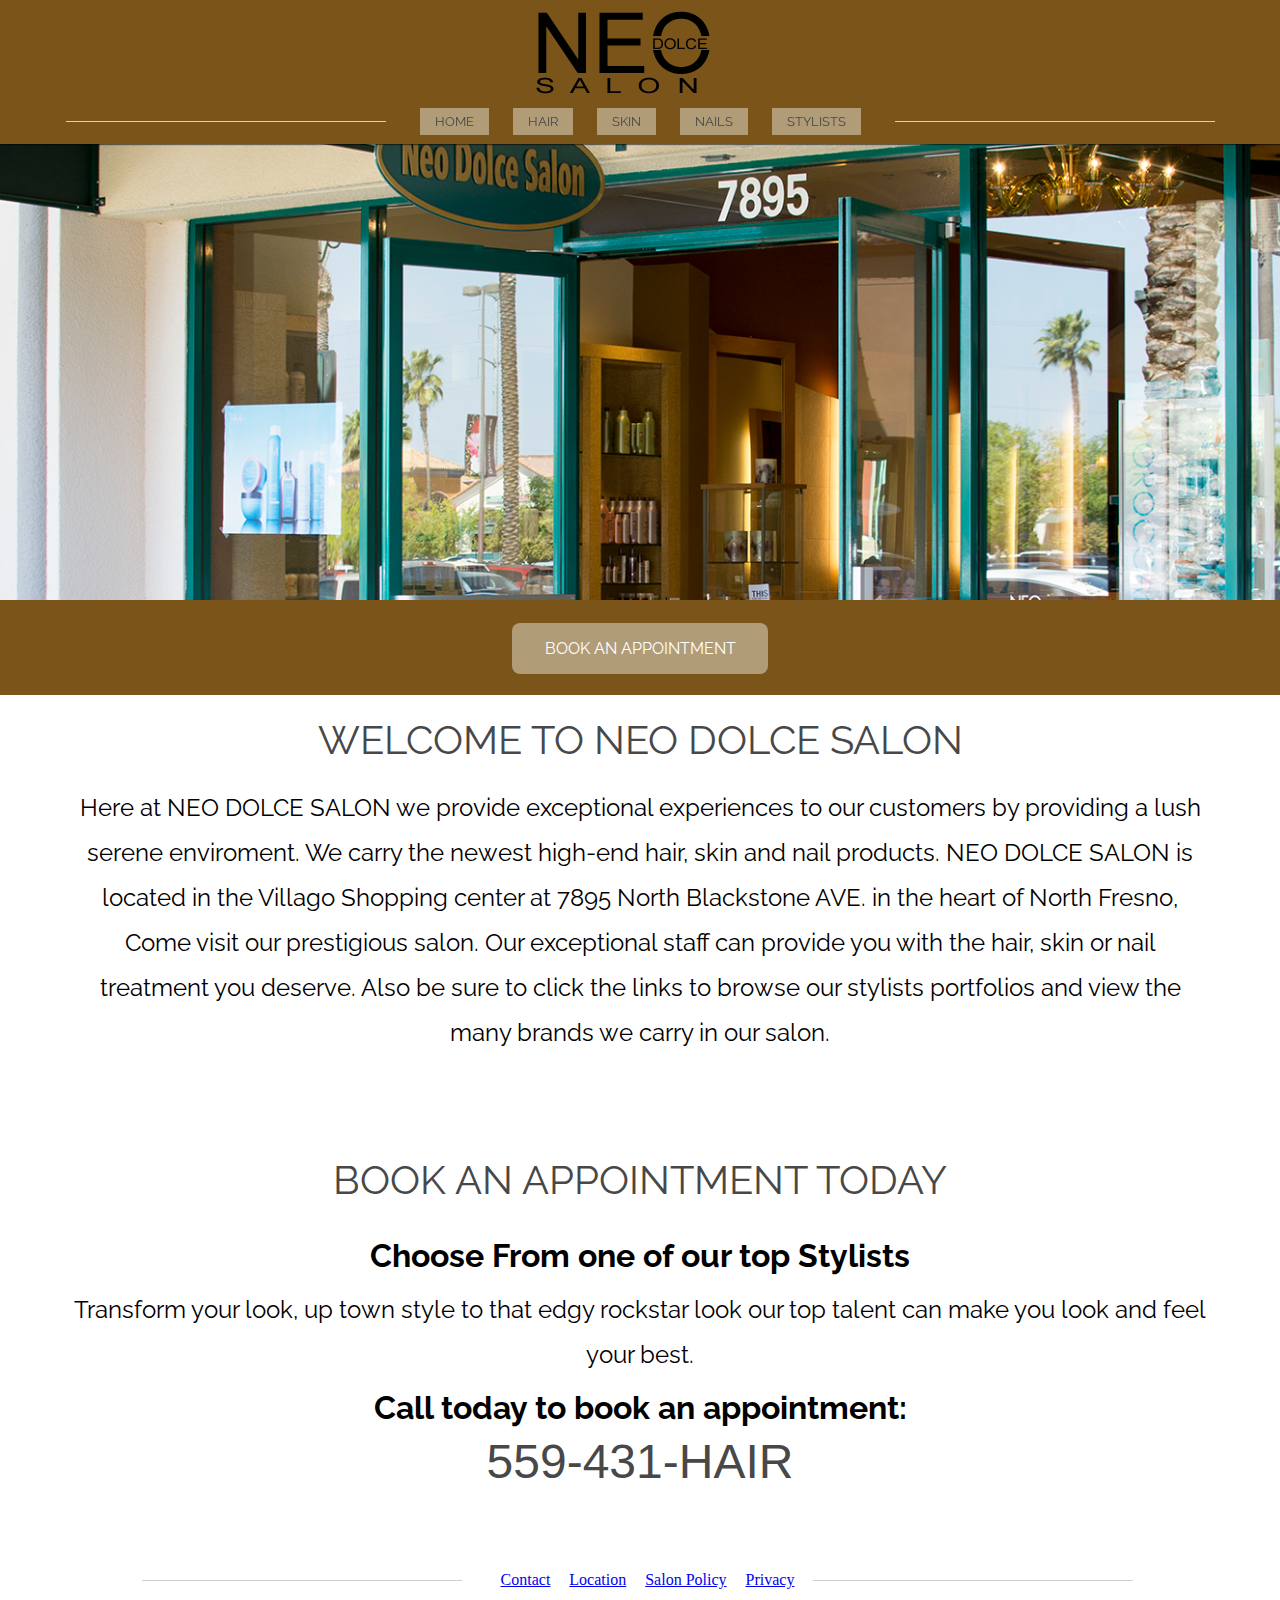
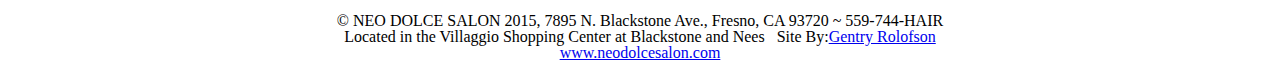
==== index.html @ 57cfb8d3 "remaking Site from scratch" ====
<!doctype html>
<html>
<head lang="en">
	<meta charset="UTF-8">
	<title>Neo Dolce Salon</title>
	<meta name="description"
	content="At Neo Dolce Salon we are committed to maintaining the
	highest standards to meet our customer's expectations.">
	<meta name="keywords" content="Hair, Style, Fresno salon fresno, Best Hair cut, Color, Nails, Skin">
	<meta name="author" content="Gentry Rolofson">

	<meta name="viewport" content="width=device-width, initial-scale=1">
	<link rel="stylesheet" href="assets/css/reset.css">
	<link rel='stylesheet' href='http://fonts.googleapis.com/css?family=Alice'>
	<link rel='stylesheet' href='http://fonts.googleapis.com/css?family=Raleway'>
	<link rel="stylesheet" href="assets/css/main.css">
	<link rel="shortcut icon" href="favicon.ico">
</head>
<body>
	<div class="header">
		<div class="logo">
			<img src="assets/images/logo.png"><!-- logo -->
		</div>
		<div class="nav">
			<ul>
				<li class="line"><span></span></li>
				<li><a href="index.html">Home</a></li>
				<li><a href="#Hair">Hair</a></li>
				<li><a href="#Skin">Skin</a></li>
				<li><a href="#Nails">Nails</a></li>

				<li><a href="stylists.html">Stylists</a></li>
				<li class="line"><span></span></li>
			</ul>
		</div><!-- End NAV-->
	</div><!-- End Header-->
	<div class="main-image">

		<!-- Main background Image-->

	</div>

	<div class="main_link"><a class="button" href="#book" class="book-appointment">BOOK AN APPOINTMENT</a></div><!-- Book Button -->
	<div class="section">
		<div class="article">
			<h1 class="title">WELCOME TO NEO DOLCE SALON</h1>
			<p>Here at NEO DOLCE SALON we provide exceptional experiences to our customers by providing a lush serene enviroment. We carry the newest high-end hair, skin and nail products. NEO DOLCE SALON is located in the Villago Shopping center at 7895 North Blackstone AVE. in the heart of North Fresno, Come visit our prestigious salon. Our exceptional staff can provide you with the hair, skin or nail treatment you deserve. Also be sure to click the links to browse our stylists portfolios and view the many brands we carry in our salon.</p>
		</div><!-- End Article -->

	</div>
	<div class="divider"><span></span></div><!-- divider line -->

	<div class="section">
		<div class="article">
			<h1 class="title">Book An Appointment Today</h1>

			<h2 class="subtitle">Choose From one of our top Stylists</h2>

			<p>Transform your look, up town style to that edgy rockstar look our top talent can make you look and feel your best.</p>

			<div class="book">
				<div class="book-item">
					<h2 class="subtitle">Call today to book an appointment:</h2>

					<p id="book" class="phone"><a href="tel:+1-559-431-4247">559-431-HAIR</a></p>
				</div>
			</div>

		</div><!-- End Article -->
	</div><!-- End Section -->
	<div class="divider"><span></span></div><!-- divider line -->
	<div class="bottom">
		<ul>
			<li class="line"><span></span></li>
			<li><a href="contact.html">Contact</a></li>
			<li><a href="location.html">Location</a></li>
			<li><a href="policy.html">Salon Policy</a></li>
			<li><a href="privacy.html">Privacy</a></li>
			<li class="line"><span></span></li>
		</ul>
	</div>

	<div class="footer">
		<div itemscope itemtype="http://schema.org/Organization">
			<span itemprop="name">© NEO DOLCE SALON 2015,  7895 N. Blackstone Ave., Fresno, CA 93720</span> ~ <span itemprop="telephone">559-744-HAIR</span> 
			<br>
			<span>Located in the Villaggio Shopping Center at Blackstone and Nees</span> &nbsp;&nbsp;Site By:<a href="mailto:xdarkicex@gmail.com">Gentry Rolofson</a>
			<br>
			<a href="http://www.neodolcesalon.com/" itemprop="url">www.neodolcesalon.com</a>
		</div>
	</div>


</body>
</html>
---- assets/css/main.css ----
/*
=================
HEADER
=================
*/

.header{
	background-color: #7A5418;
    box-shadow: 1px 1px 1px rgba(0,0,0,0.5);
    width:100%;
    text-align: center;
    position: fixed;
}
.logo{
	padding-top:5px;
	display: inline-block;
	/*width: 16%;
    margin: 0 auto;*/
}

/*
=================
MAIN IMAGE
=================
*/




/*
=================
ARTICLES
=================
*/


/*
=================
Buttons
=================
*/
.main_link{
    height:95px;
    background-color: #7A5418;
      width: 100%;
  text-align: center;

}

.button{ 
    display: inline-block;
    text-align: center;
    
    height: 3.2em;
    line-height: 3.2em;
    width: 16em;
    border-radius: .5em;
    color: #ffffff;
    border: none;
    outline: none;
    font-family: 'Source Sans Pro', sans-serif;
    transition: background-color .2s ease-in-out;
    transition-delay: initial;
    margin-top: 22.5px;
    background-color: #B19C78 ;
    font-family: 'Raleway', sans-serif;
    text-decoration: none;

  }

.button:hover{
    background-color: #5E7F58;
}



/*
=================
stylists
=================
*/


/*
=====================================================================================
MEDIA QUERIES
=====================================================================================
*/

/*LESS THAN 768px*/
@media all and (max-width: 768px) {
	.line span{
		display: none;
	}

	}



/*GREATER THAN 768px*/
@media all and (min-width: 768px) {
 .main-image {
        width: 100%;
        height: 600px;
        background: url("../images/salon.jpg") center 30% no-repeat;
        background-size: cover;
        background-position: 50% 50%;
  background-repeat: no-repeat;
  background-attachment: fixed;
    }
 .header {
        height: 9em;
    }
	
	.nav{
	margin-top: 15px;
	    width: 100%;
  text-align: center;
	}

	.nav ul{
		display:inline-block;
	}

	.nav ul li{
		display: inline-block;
	}
.nav li a{

		padding-left: 15px;
        padding-right: 15px;
        padding-top: 6px;
        padding-bottom: 6px;
        margin-left: 10px;
        margin-right: 10px;
        height: 30px;
        background-color: #B19C78 ;
        font-family: 'Raleway', sans-serif;
        font-size: 13px;
        color: #484848;
        text-decoration: none;
        text-transform: uppercase;
	}

	.nav li a:hover {
    
        background-color: #5E7F58;
        color:white;
    }


	.line{
		padding-right: 20px;
		padding-left: 20px;
	}

	.line span{
		z-index: 1;
		display: inline-block;
		background-color: #d0d0d0;
        height: 1px;
        width: 440px;
        margin-bottom: 4px;
	}

	/*
	==========
	Main Body
	==========
	*/

	.section{
	text-align: center;
	padding-top: 25px;
	padding-left: 70px;
    padding-right: 70px;
    padding-bottom: 80px;
	}
	.section .article{
		max-width: 1300px;
		    
    margin: 0 auto;
	}
	.section .title{
		font-size: 2.5em;
		 color: #484848;
    	font-family: 'Raleway', sans-serif;
    	text-transform: uppercase;
    	padding-bottom: 25px;
	}
	.section p{
		font-family: 'Raleway', sans-serif;
		font-size: 1.5em;
		line-height: 45px;
	}
	.section .subtitle{
		font-family: 'Raleway', sans-serif;
		font-size: 2em;
		font-weight: 700;
		padding-bottom: 15px;
		padding-top: 15px;
	}

	.book .book-item .phone a{
		font-size: 2em;
		font-family:sans-serif;
		color:#484848;
		text-decoration: none;
	}
	.book .book-item .phone a:hover{
		color:#5E7F58;
	}
	/*
	=========
	Bottom
	=========
	*/
	.bottom{
		width:100%;
		display: inline-block;
		text-align: center;
		padding-bottom: 25px;
	}
	.bottom ul li{
		display: inline-block;
		text-align: center;
		padding-left: 15px;

	}
	.bottom ul li a:hover{
		color:#5E7F58;
	}
	.footer{
		width: 100%;
		text-align: center;

	}
}

@media all and (max-width: 1460px) {
	.line span{
		width: 320px;
	}
}

@media all and (max-width: 1208px) {
	.line span{
		width:220px;
	}
}

@media all and (max-width: 1007px) {
	.line span {
		width:100px;
	}
}
/*GREATER THAN 800px*/
@media all and (min-width: 800px) {
	.nav ul a{
		
		font-size: 13px;
	}
	
	

}
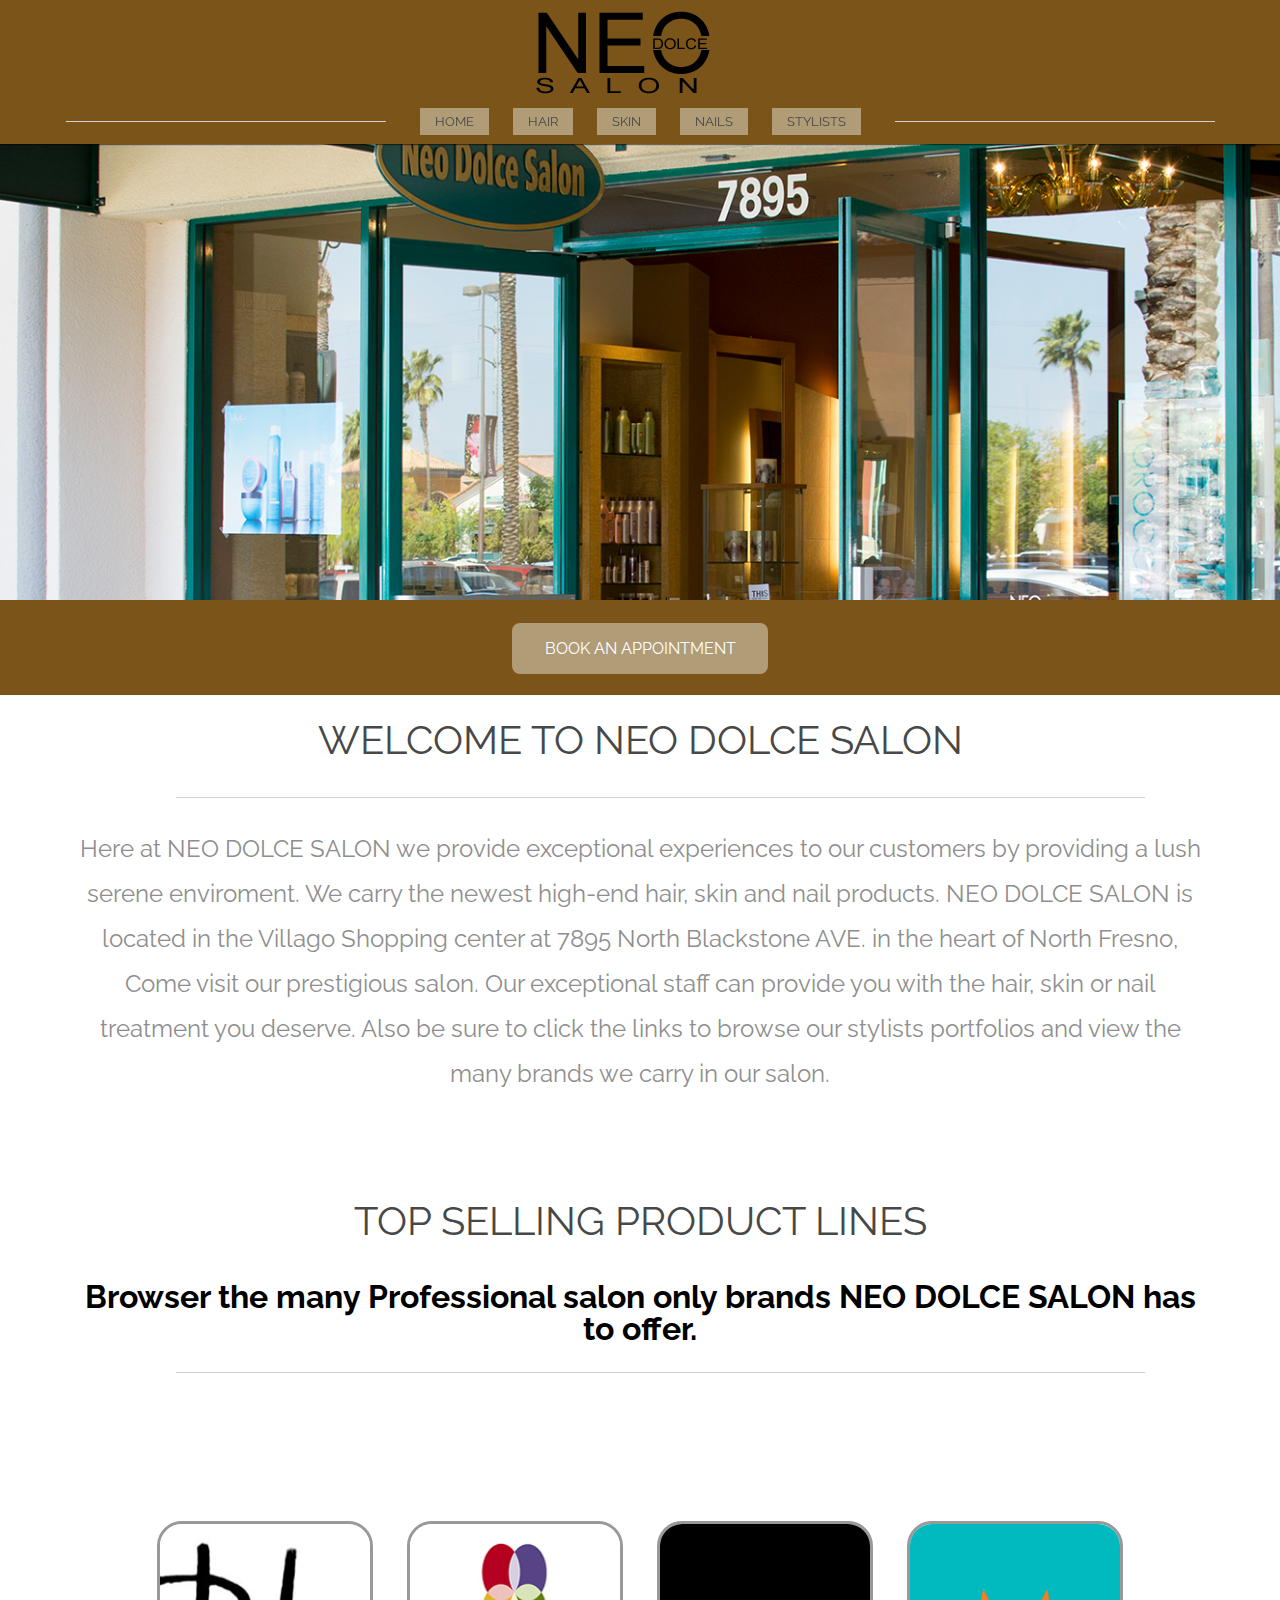
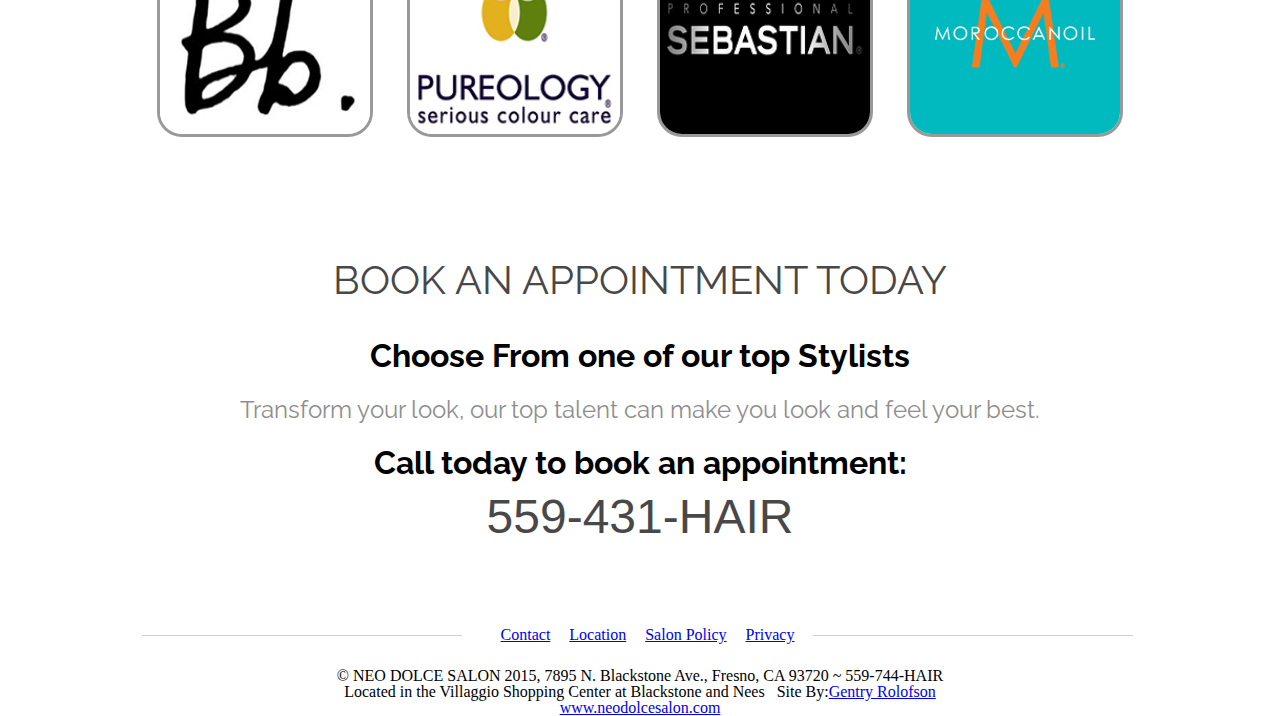
==== commit c5194eff: "Rebuilding" ====
--- a/index.html
+++ b/index.html
@@ -1,6 +1,6 @@
 <!doctype html>
-<html>
-<head lang="en">
+<html lang="en">
+<head>
 	<meta charset="UTF-8">
 	<title>Neo Dolce Salon</title>
 	<meta name="description"
@@ -41,22 +41,40 @@
 	</div>
 
 	<div class="main_link"><a class="button" href="#book" class="book-appointment">BOOK AN APPOINTMENT</a></div><!-- Book Button -->
+	
 	<div class="section">
 		<div class="article">
 			<h1 class="title">WELCOME TO NEO DOLCE SALON</h1>
+				<div class="divider"><span></span></div><!-- divider line -->
 			<p>Here at NEO DOLCE SALON we provide exceptional experiences to our customers by providing a lush serene enviroment. We carry the newest high-end hair, skin and nail products. NEO DOLCE SALON is located in the Villago Shopping center at 7895 North Blackstone AVE. in the heart of North Fresno, Come visit our prestigious salon. Our exceptional staff can provide you with the hair, skin or nail treatment you deserve. Also be sure to click the links to browse our stylists portfolios and view the many brands we carry in our salon.</p>
 		</div><!-- End Article -->
 
 	</div>
+	<div class="section">
+		<div class="article">
+		<h1 class="title">Top Selling Product Lines</h1>
+		<h2 class="subtitle">Browser the many Professional salon only brands NEO DOLCE SALON has to offer.</h2>
 	<div class="divider"><span></span></div><!-- divider line -->
+		</div>
+	</div>
 
+		<div class="section">
+		<div class="article">
+	<div class="productsimg">
+		<div><a href="#"><img class="img" src="assets/images/bbl.jpg"></a></div>
+		<div><a href="#"><img class="img" src="assets/images/pure.jpg"></a></div>
+		<div><a href="#"><img class="img" src="assets/images/sebastion.jpg"></a></div>
+		<div><a href="#"><img class="img" src="assets/images/MOL.jpeg"></a></div>
+	</div><!-- End product image Demo -->
+		</div><!-- End article -->
+	</div><!-- End Section -->
 	<div class="section">
 		<div class="article">
 			<h1 class="title">Book An Appointment Today</h1>
 
 			<h2 class="subtitle">Choose From one of our top Stylists</h2>
 
-			<p>Transform your look, up town style to that edgy rockstar look our top talent can make you look and feel your best.</p>
+			<p>Transform your look, our top talent can make you look and feel your best.</p>
 
 			<div class="book">
 				<div class="book-item">
@@ -68,7 +86,7 @@
 
 		</div><!-- End Article -->
 	</div><!-- End Section -->
-	<div class="divider"><span></span></div><!-- divider line -->
+
 	<div class="bottom">
 		<ul>
 			<li class="line"><span></span></li>
--- a/assets/css/main.css
+++ b/assets/css/main.css
@@ -1,3 +1,13 @@
+/*
+=================
+Body
+================
+*/
+html{
+	-webkit-font-smoothing: antialiased;
+
+}
+
 /*
 =================
 HEADER
@@ -24,7 +34,16 @@
 =================
 */
 
-
+/*
+=================
+Body
+=================
+*/
+
+p{
+    color: #8e8e8e;
+    font-family: 'Open sans', sans-serif;
+}
 
 
 /*
@@ -111,6 +130,37 @@
  .header {
         height: 9em;
     }
+
+   
+    .productsimg div{
+        display: inline-block;
+    }
+    .img{
+        display: inline;
+        width:210px;
+        height:210px;
+        border-radius: 25px;
+        border:3px solid rgba(0,0,0,.4);
+        margin:15px;
+        
+    }
+
+    .divider{
+    padding-left: 20px;
+    padding-right:20px;
+    padding-bottom:25px;
+    width:100%;
+    text-align: center;
+
+    }
+
+    .divider span {
+    display: inline-block;
+    background-color: #d0d0d0;
+    height: 1px;
+    width: 85%;
+}
+
 	
 	.nav{
 	margin-top: 15px;
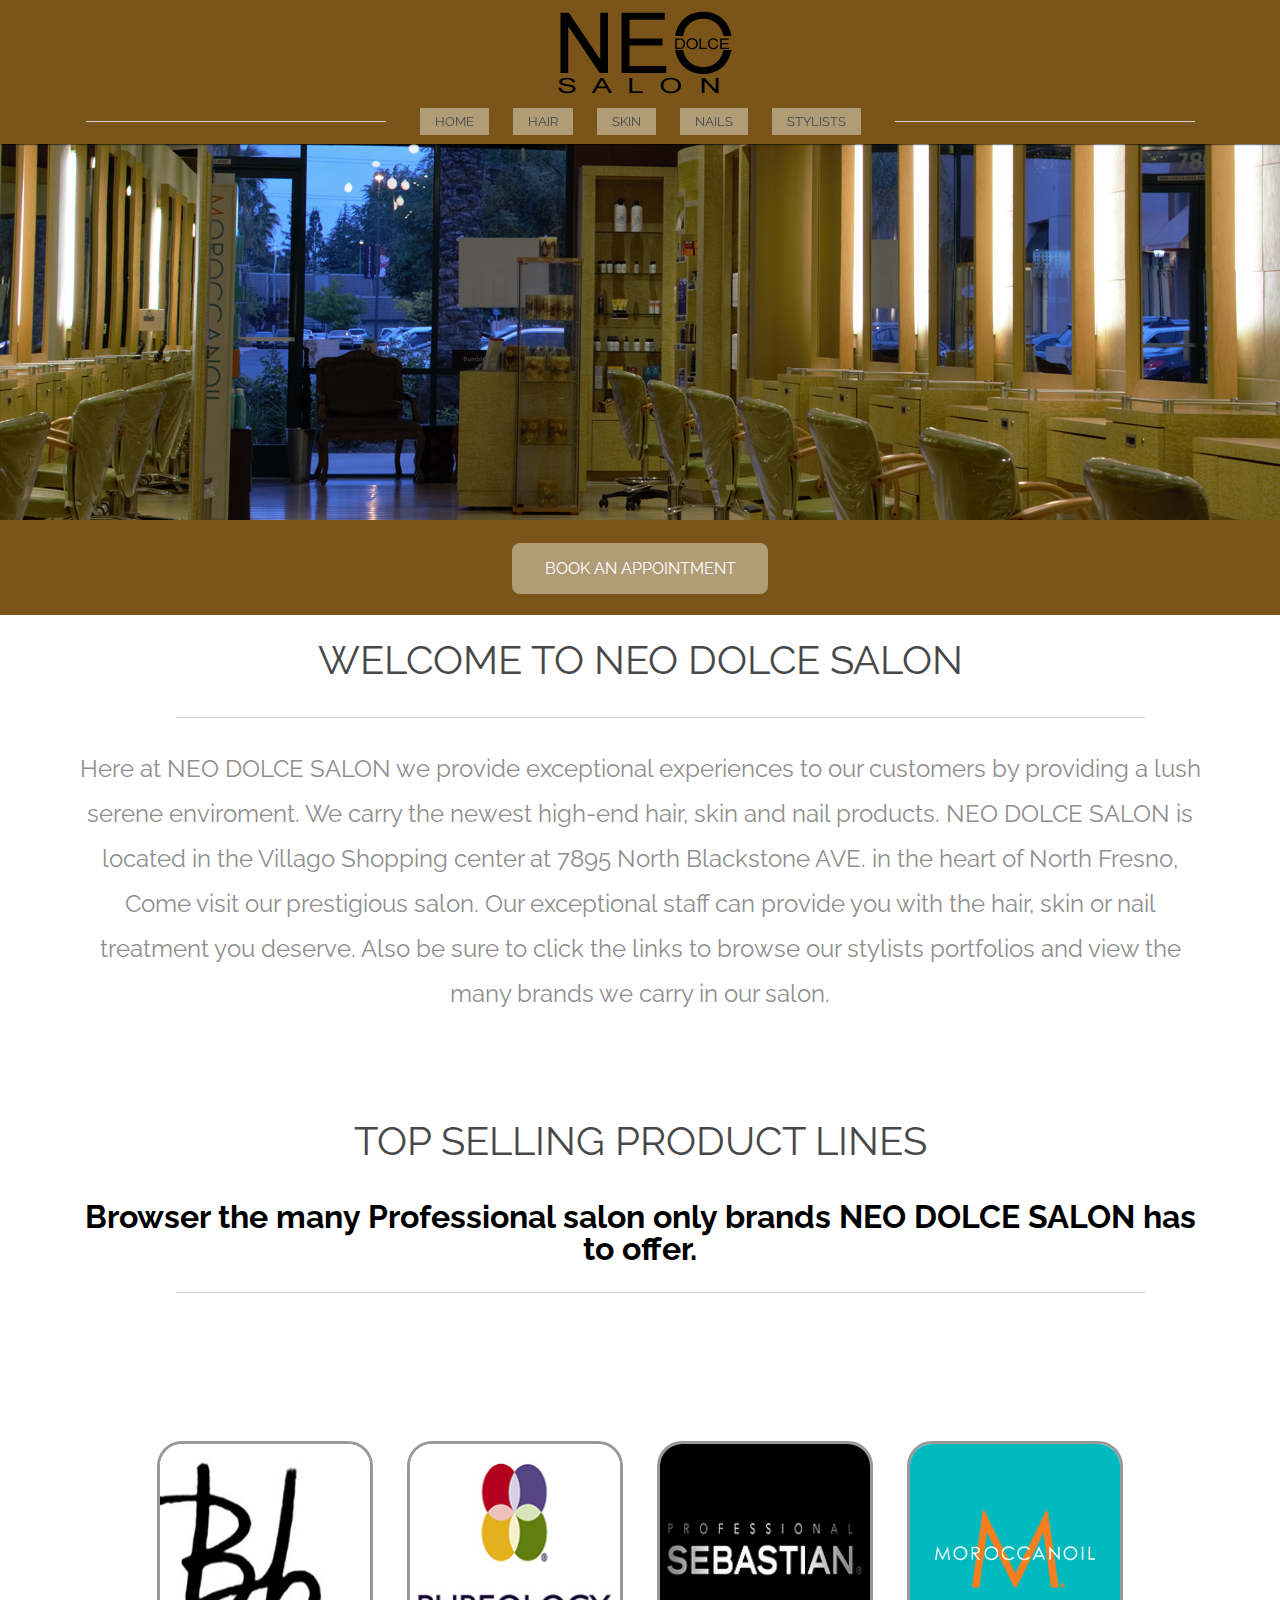
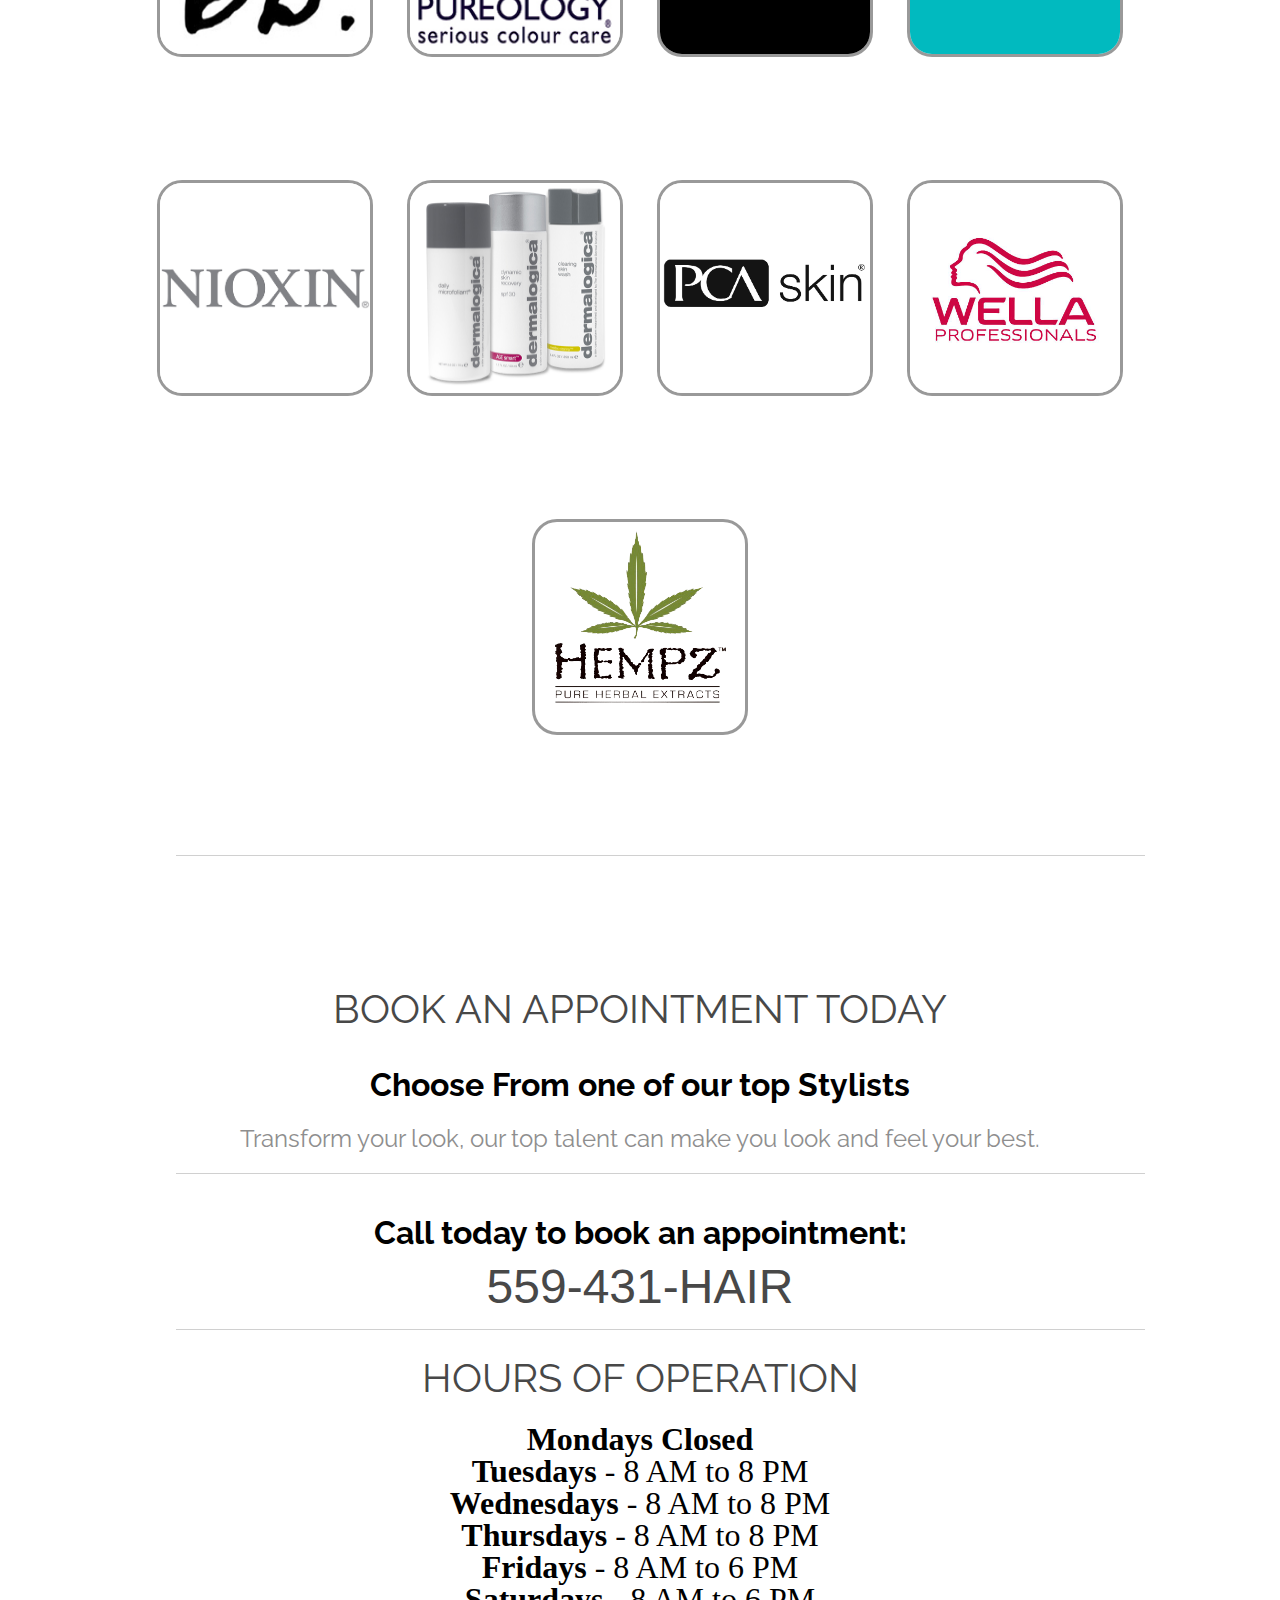
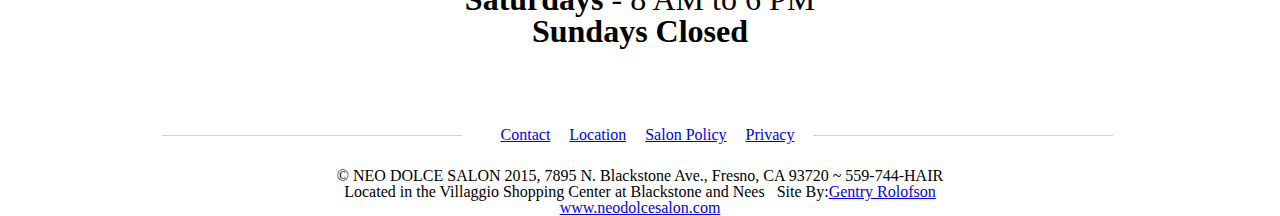
==== commit 0e5b8cfe: "building" ====
--- a/index.html
+++ b/index.html
@@ -61,11 +61,17 @@
 		<div class="section">
 		<div class="article">
 	<div class="productsimg">
-		<div><a href="#"><img class="img" src="assets/images/bbl.jpg"></a></div>
-		<div><a href="#"><img class="img" src="assets/images/pure.jpg"></a></div>
-		<div><a href="#"><img class="img" src="assets/images/sebastion.jpg"></a></div>
-		<div><a href="#"><img class="img" src="assets/images/MOL.jpeg"></a></div>
+		<div><a href="http://www.bumbleandbumble.com/index.tmpl#5"><img class="img" src="assets/images/bbl.jpg"></a></div>
+		<div><a href="http://www.pureology.com/"><img class="img" src="assets/images/pure.jpg"></a></div>
+		<div><a href="http://www.sebastianprofessional.com/en-US/home"><img class="img" src="assets/images/sebastion.jpg"></a></div>
+		<div><a href="http://www.moroccanoil.com/usa/countryselector?website=us&lang=en"><img class="img" src="assets/images/MOL.jpeg"></a></div>
+		<div><a href="http://www.nioxin.com/en-US/home-page.aspx"><img class="img" src="assets/images/Nioxin.jpg"></a></div>
+		<div><a href="http://www.dermalogica.com/"><img class="img" src="assets/images/derm.jpg"></a></div>
+		<div><a href="https://www.pcaskin.com/"><img class="img" src="assets/images/pca.jpg"></a></div>
+		<div><a href="http://www.wella.com/professional/en-US/home"><img class="img" src="assets/images/wella.jpg"></a></div>
+		<div><a href="http://www.hempzbodycare.com/"><img class="img" src="assets/images/hempz.png"></a></div>
 	</div><!-- End product image Demo -->
+	<div class="divider"><span></span></div><!-- divider line -->
 		</div><!-- End article -->
 	</div><!-- End Section -->
 	<div class="section">
@@ -76,6 +82,7 @@
 
 			<p>Transform your look, our top talent can make you look and feel your best.</p>
 
+            <div class="divider"><span></span></div>
 			<div class="book">
 				<div class="book-item">
 					<h2 class="subtitle">Call today to book an appointment:</h2>
@@ -83,6 +90,17 @@
 					<p id="book" class="phone"><a href="tel:+1-559-431-4247">559-431-HAIR</a></p>
 				</div>
 			</div>
+			<div class="divider"><span></span></div>
+			<h1 class="title">Hours Of Operation</h1>
+  <ul class="hours">
+  			<li><strong>Mondays Closed</strong></li>
+            <li><strong>Tuesdays</strong> - 8 AM to 8 PM</li>
+            <li><strong>Wednesdays</strong> - 8 AM to 8 PM</li>
+            <li><strong>Thursdays</strong> - 8 AM to 8 PM</li>
+            <li><strong>Fridays</strong> - 8 AM to 6 PM</li>
+            <li><strong>Saturdays</strong> - 8 AM to 6 PM</li>
+            <li><strong>Sundays Closed</strong></li>
+            </ul> 
 
 		</div><!-- End Article -->
 	</div><!-- End Section -->
--- a/assets/css/main.css
+++ b/assets/css/main.css
@@ -23,6 +23,7 @@
 }
 .logo{
 	padding-top:5px;
+    padding-left: 45px;
 	display: inline-block;
 	/*width: 16%;
     margin: 0 auto;*/
@@ -112,6 +113,7 @@
 		display: none;
 	}
 
+
 	}
 
 
@@ -120,12 +122,16 @@
 @media all and (min-width: 768px) {
  .main-image {
         width: 100%;
-        height: 600px;
-        background: url("../images/salon.jpg") center 30% no-repeat;
+        height: 520px;
+        background: url("../images/wholesalon-1.jpg") center 30% no-repeat;
         background-size: cover;
-        background-position: 50% 50%;
+        background-position: 50% 35%;
   background-repeat: no-repeat;
   background-attachment: fixed;
+    }
+    .nil{
+        width: 100%;
+        height: 160px;
     }
  .header {
         height: 9em;
@@ -134,6 +140,7 @@
    
     .productsimg div{
         display: inline-block;
+        padding-bottom: 90px;
     }
     .img{
         display: inline;
@@ -209,9 +216,16 @@
 		display: inline-block;
 		background-color: #d0d0d0;
         height: 1px;
-        width: 440px;
+        width: 300px;
         margin-bottom: 4px;
 	}
+
+    ul li strong{
+        font-weight: bold;
+    }
+    .hours li{
+        font-size: 2em;
+    }
 
 	/*
 	==========
@@ -238,6 +252,16 @@
     	text-transform: uppercase;
     	padding-bottom: 25px;
 	}
+    .maptitle{
+        font-size: 2.0em;
+         color: #000;
+        font-family: 'Raleway', sans-serif;
+        text-transform: uppercase;
+        padding-bottom: 5px;
+        padding-top: 15px;
+ 
+    }
+    }
 	.section p{
 		font-family: 'Raleway', sans-serif;
 		font-size: 1.5em;
@@ -260,6 +284,16 @@
 	.book .book-item .phone a:hover{
 		color:#5E7F58;
 	}
+
+        
+    }
+    iframe{
+        padding-top: 5px;
+        width:350px;
+        height:350px;
+        overflow: hidden;
+    }
+
 	/*
 	=========
 	Bottom
@@ -293,6 +327,13 @@
 	}
 }
 
+
+@media all and (max-width: 1368px){
+    .line span{
+        width:300px;
+    }
+}
+
 @media all and (max-width: 1208px) {
 	.line span{
 		width:220px;
@@ -303,6 +344,7 @@
 	.line span {
 		width:100px;
 	}
+    
 }
 /*GREATER THAN 800px*/
 @media all and (min-width: 800px) {
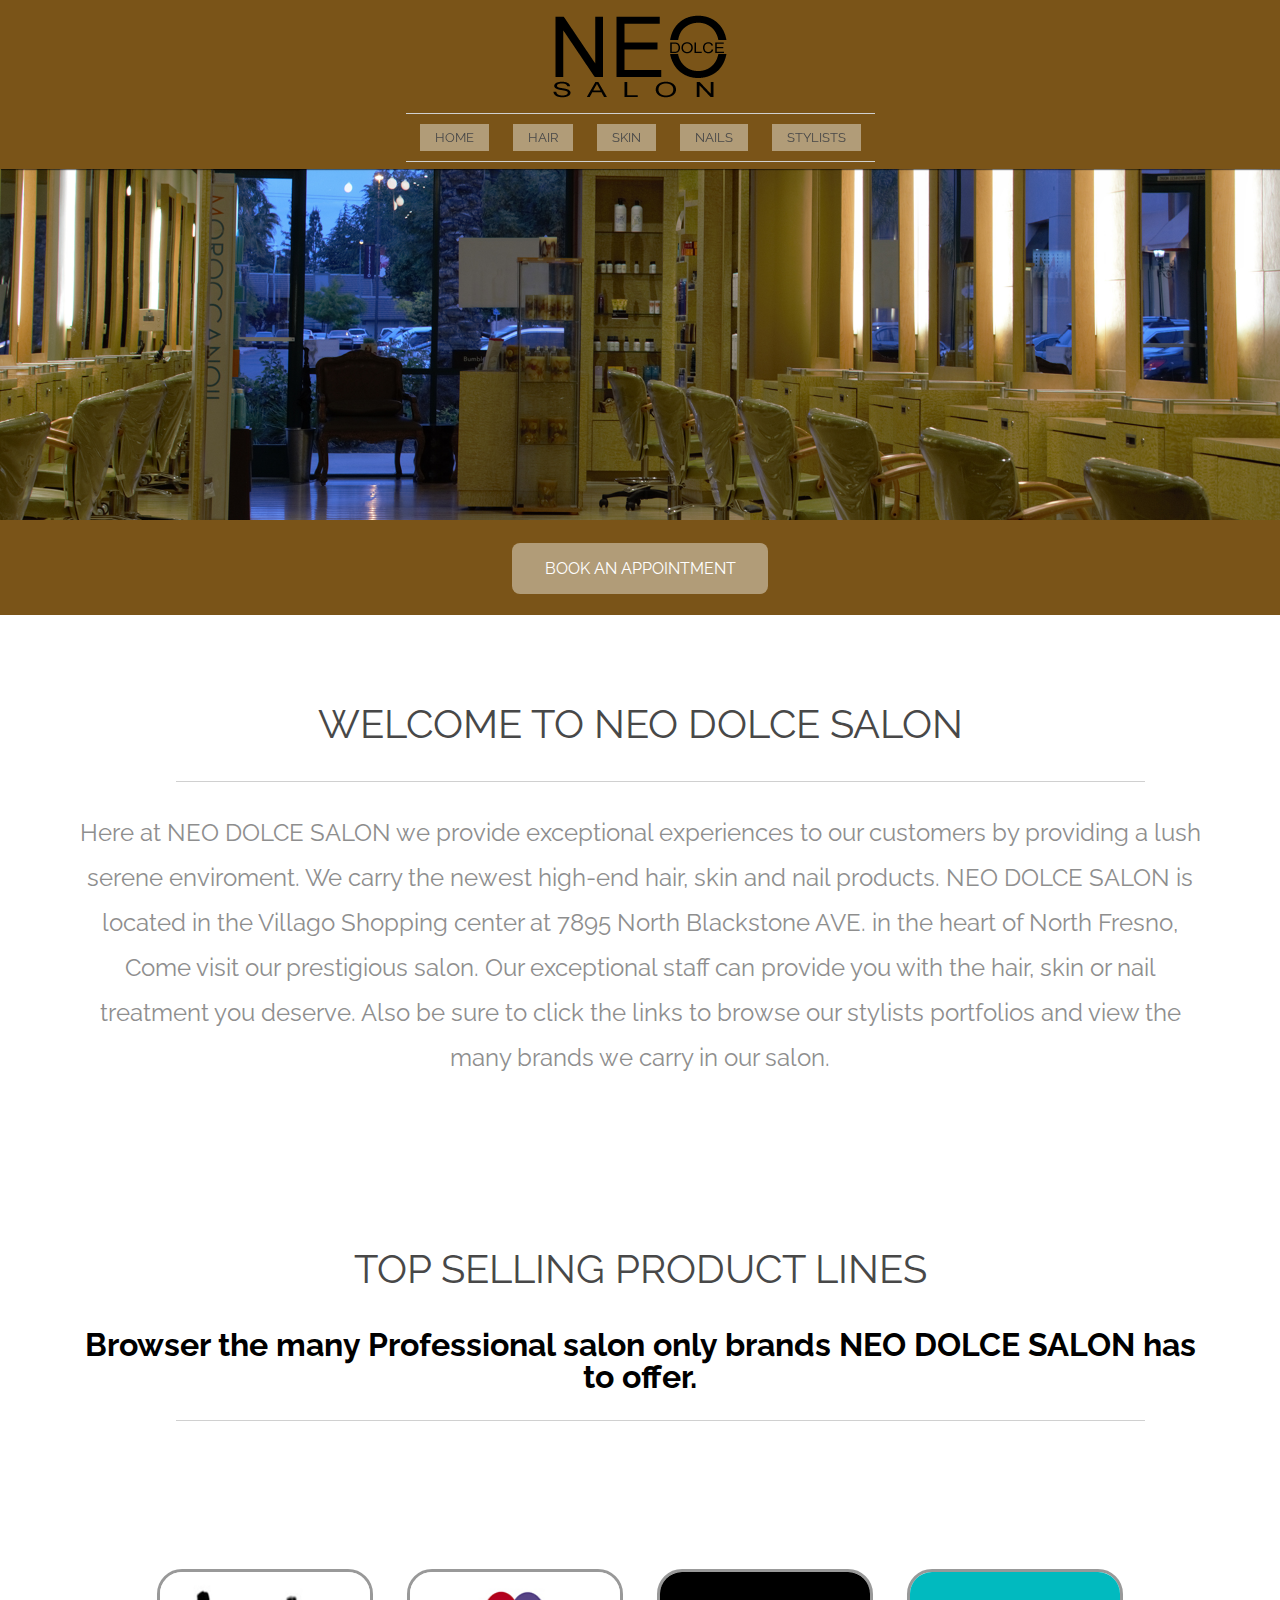
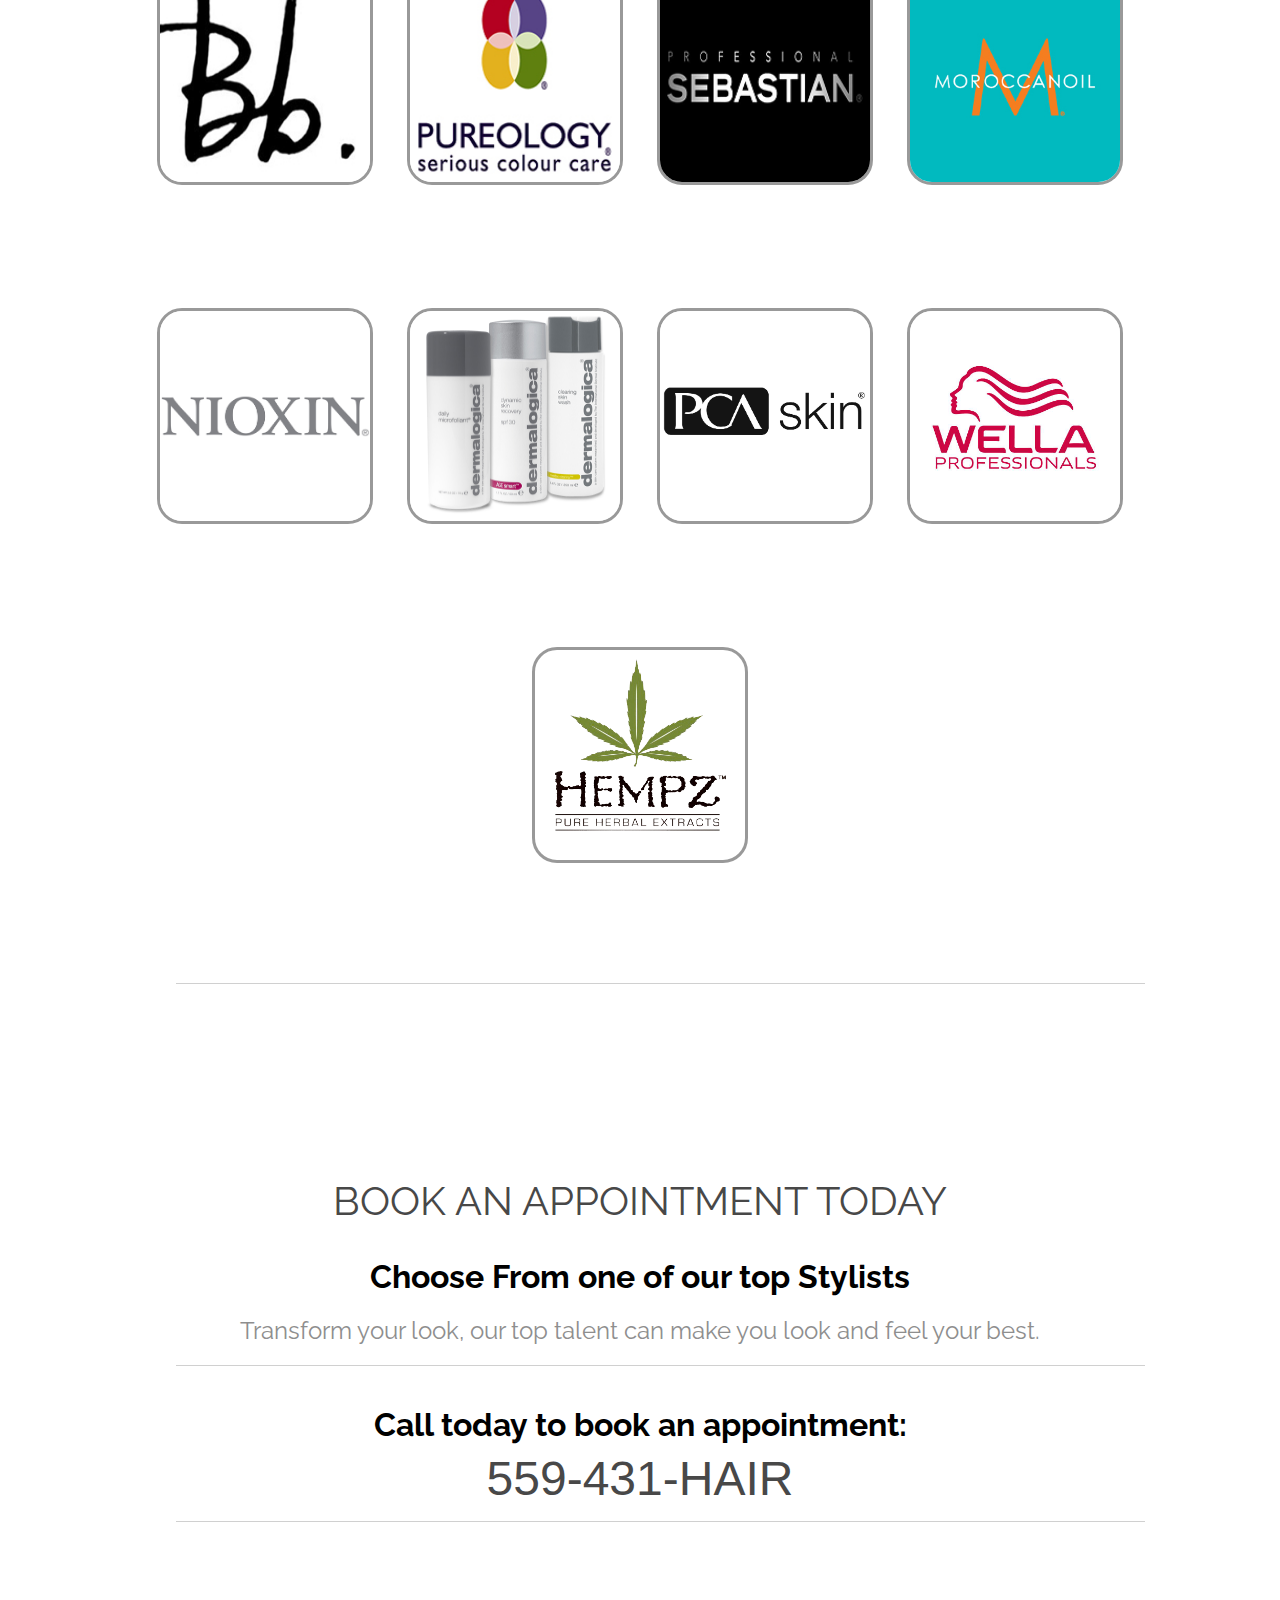
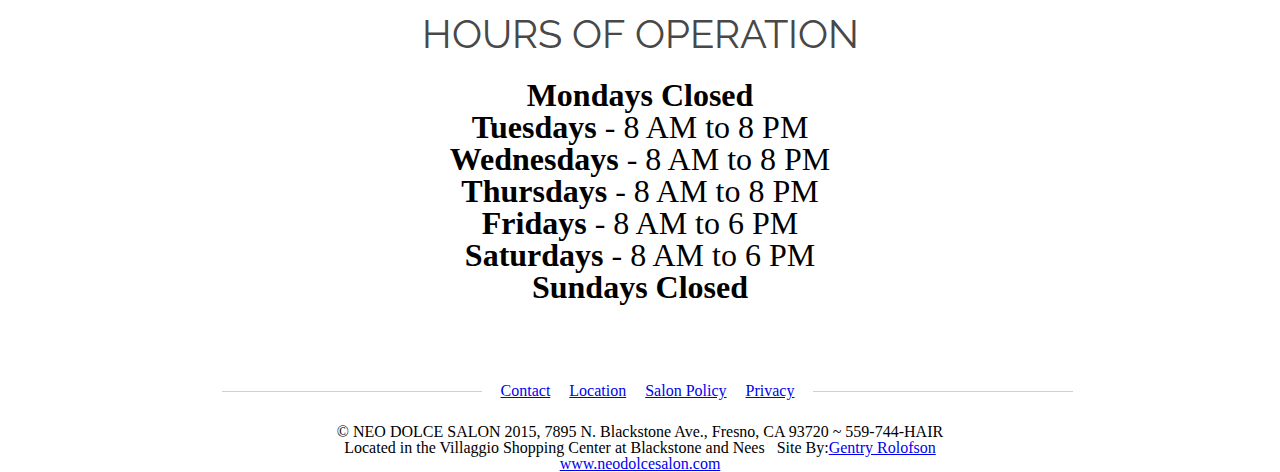
==== commit 3a3a3f38: "Pushing the limit" ====
--- a/index.html
+++ b/index.html
@@ -19,7 +19,11 @@
 <body>
 	<div class="header">
 		<div class="logo">
-			<img src="assets/images/logo.png"><!-- logo -->
+			<!--<img src="assets/images/logo.SVG">--><!-- logo -->
+<svg xmlns="http://www.w3.org/2000/svg" xmlns:xlink="http://www.w3.org/1999/xlink" preserveAspectRatio="xMidYMid" width="174" height="83" viewBox="0 0 174 83">
+  <image xlink:href="[data-uri]" width="174" height="83"/>
+</svg>
+
 		</div>
 		<div class="nav">
 			<ul>
--- a/assets/css/main.css
+++ b/assets/css/main.css
@@ -18,12 +18,14 @@
 	background-color: #7A5418;
     box-shadow: 1px 1px 1px rgba(0,0,0,0.5);
     width:100%;
+    padding-bottom: 25px;
     text-align: center;
     position: fixed;
 }
 .logo{
-	padding-top:5px;
-    padding-left: 45px;
+	padding-top:15px;
+    padding-bottom:10px;
+
 	display: inline-block;
 	/*width: 16%;
     margin: 0 auto;*/
@@ -107,19 +109,8 @@
 =====================================================================================
 */
 
-/*LESS THAN 768px*/
-@media all and (max-width: 768px) {
-	.line span{
-		display: none;
-	}
-
-
-	}
-
-
-
 /*GREATER THAN 768px*/
-@media all and (min-width: 768px) {
+@media (max-width: 2000px) {
  .main-image {
         width: 100%;
         height: 520px;
@@ -152,6 +143,13 @@
         
     }
 
+.map{
+    display: inline-block;
+    width:100%;
+    height: 500px;
+    height:65vh;
+}
+
     .divider{
     padding-left: 20px;
     padding-right:20px;
@@ -170,7 +168,7 @@
 
 	
 	.nav{
-	margin-top: 15px;
+	margin-top: -10px;
 	    width: 100%;
   text-align: center;
 	}
@@ -181,6 +179,8 @@
 
 	.nav ul li{
 		display: inline-block;
+        padding-bottom: 4px;
+        padding-top: 4px;
 	}
 .nav li a{
 
@@ -207,8 +207,8 @@
 
 
 	.line{
-		padding-right: 20px;
-		padding-left: 20px;
+        width: 100%;
+
 	}
 
 	.line span{
@@ -216,7 +216,7 @@
 		display: inline-block;
 		background-color: #d0d0d0;
         height: 1px;
-        width: 300px;
+        width: 100%;
         margin-bottom: 4px;
 	}
 
@@ -248,6 +248,7 @@
 	.section .title{
 		font-size: 2.5em;
 		 color: #484848;
+        padding-top: 1.6em;
     	font-family: 'Raleway', sans-serif;
     	text-transform: uppercase;
     	padding-bottom: 25px;
@@ -286,14 +287,7 @@
 	}
 
         
-    }
-    iframe{
-        padding-top: 5px;
-        width:350px;
-        height:350px;
-        overflow: hidden;
-    }
-
+    
 	/*
 	=========
 	Bottom
@@ -305,6 +299,11 @@
 		text-align: center;
 		padding-bottom: 25px;
 	}
+    
+    .bottom .line{
+        width:260px;
+    }
+
 	.bottom ul li{
 		display: inline-block;
 		text-align: center;
@@ -321,38 +320,3 @@
 	}
 }
 
-@media all and (max-width: 1460px) {
-	.line span{
-		width: 320px;
-	}
-}
-
-
-@media all and (max-width: 1368px){
-    .line span{
-        width:300px;
-    }
-}
-
-@media all and (max-width: 1208px) {
-	.line span{
-		width:220px;
-	}
-}
-
-@media all and (max-width: 1007px) {
-	.line span {
-		width:100px;
-	}
-    
-}
-/*GREATER THAN 800px*/
-@media all and (min-width: 800px) {
-	.nav ul a{
-		
-		font-size: 13px;
-	}
-	
-	
-
-}
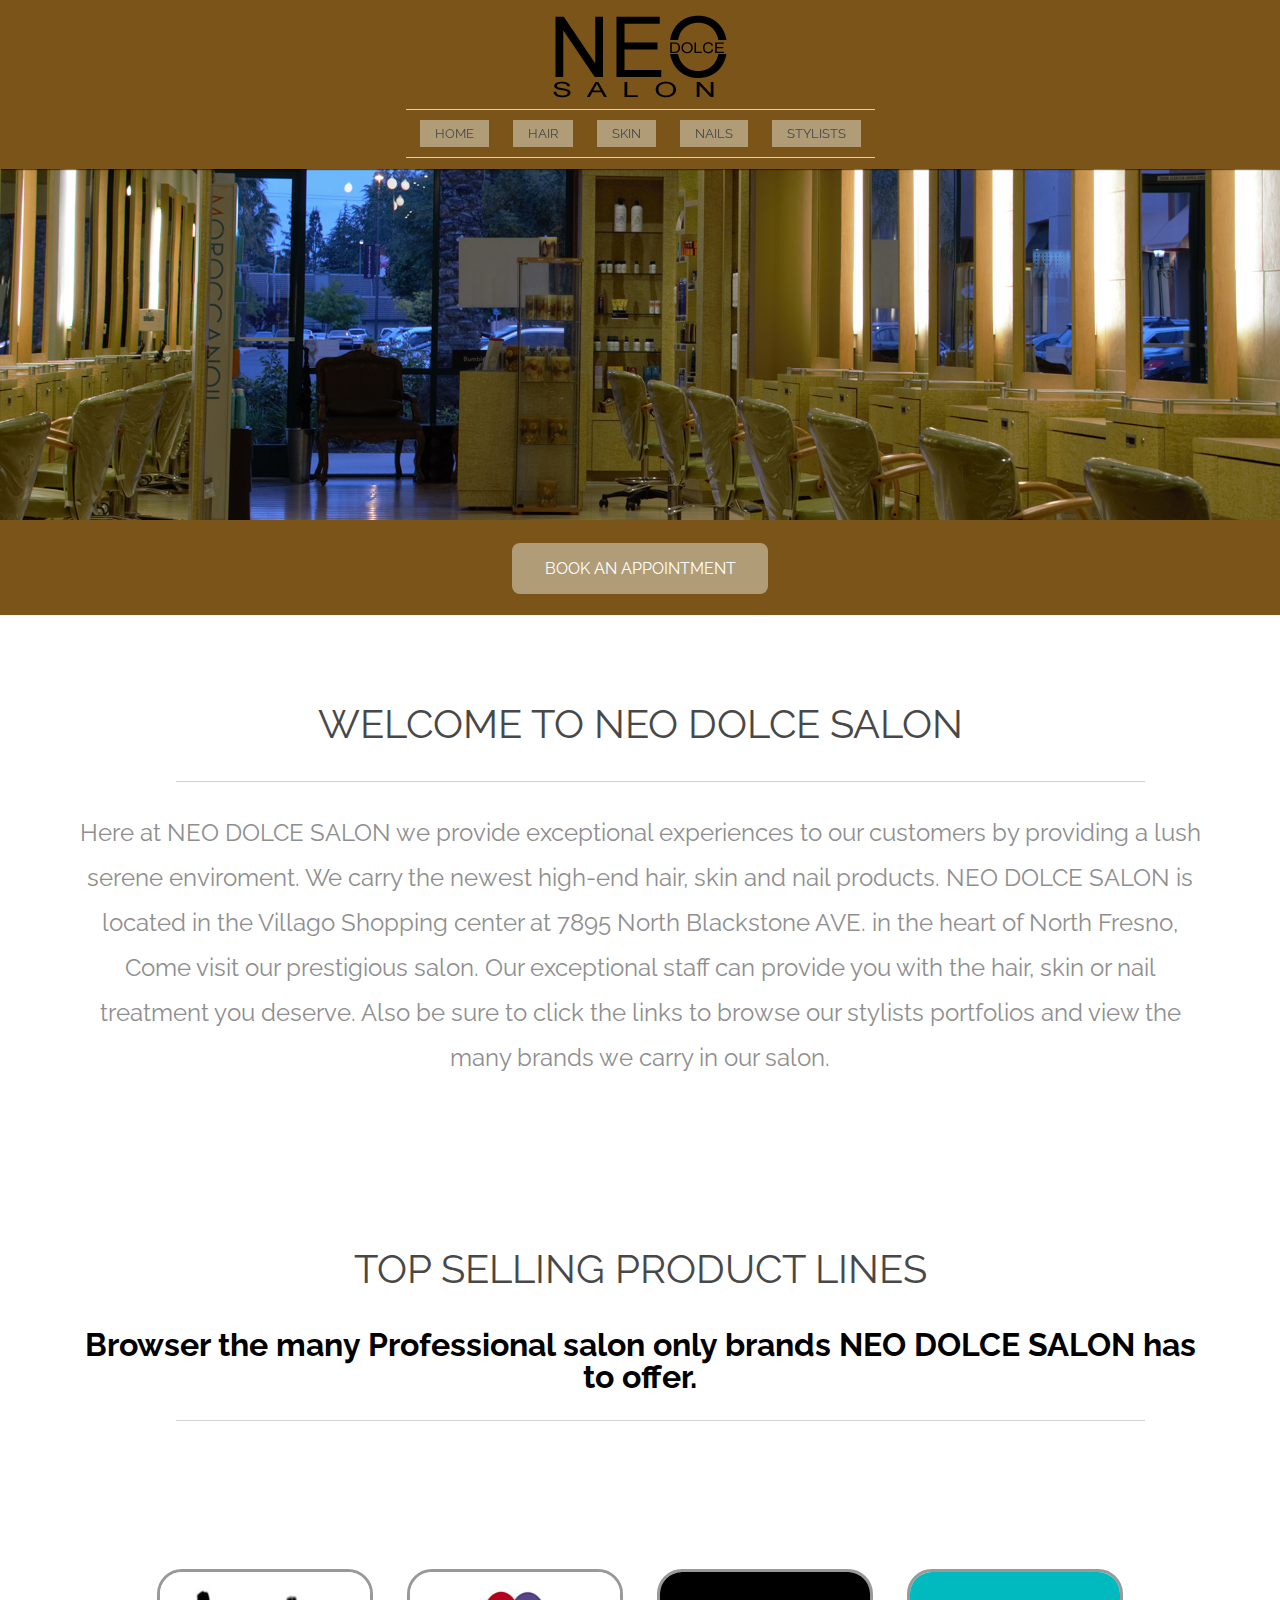
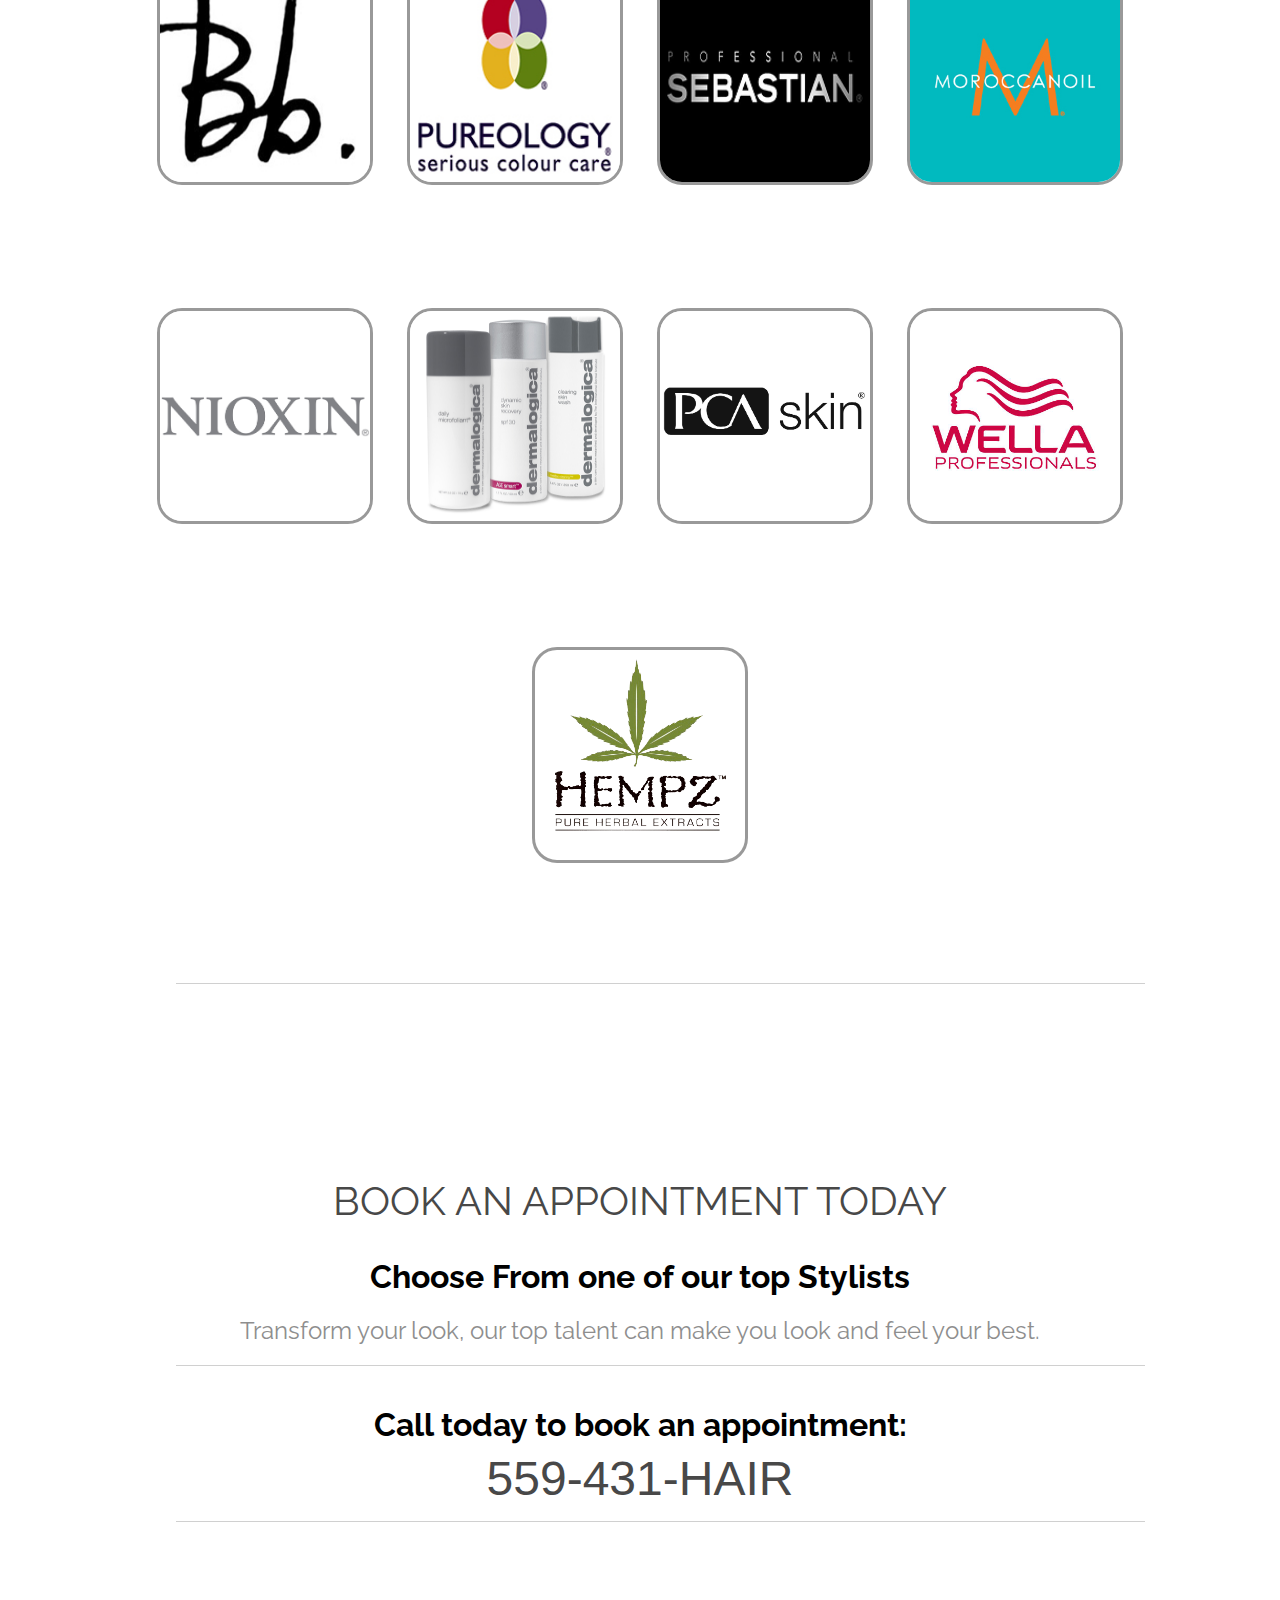
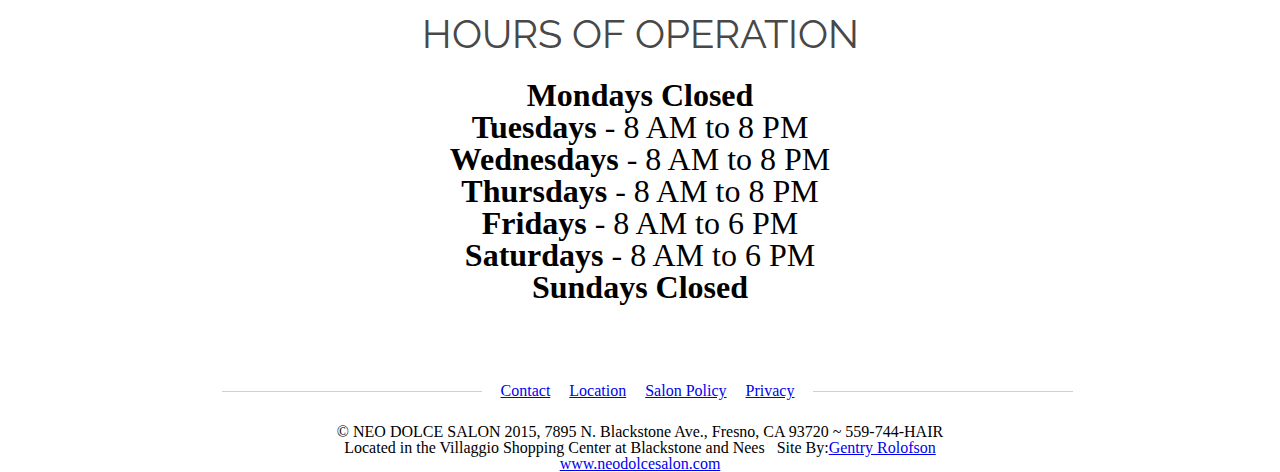
==== commit efa7b869: "meh" ====
--- a/index.html
+++ b/index.html
@@ -8,7 +8,7 @@
 	highest standards to meet our customer's expectations.">
 	<meta name="keywords" content="Hair, Style, Fresno salon fresno, Best Hair cut, Color, Nails, Skin">
 	<meta name="author" content="Gentry Rolofson">
-
+	<meta name="theme-color" content="#7A5418">
 	<meta name="viewport" content="width=device-width, initial-scale=1">
 	<link rel="stylesheet" href="assets/css/reset.css">
 	<link rel='stylesheet' href='http://fonts.googleapis.com/css?family=Alice'>
@@ -17,15 +17,15 @@
 	<link rel="shortcut icon" href="favicon.ico">
 </head>
 <body>
-	<div class="header">
-		<div class="logo">
+	<div class="header" id="header">
+		<div class="logo" id="logo">
 			<!--<img src="assets/images/logo.SVG">--><!-- logo -->
-<svg xmlns="http://www.w3.org/2000/svg" xmlns:xlink="http://www.w3.org/1999/xlink" preserveAspectRatio="xMidYMid" width="174" height="83" viewBox="0 0 174 83">
+<svg id="svg" xmlns="http://www.w3.org/2000/svg" xmlns:xlink="http://www.w3.org/1999/xlink" preserveAspectRatio="xMidYMid" width="174" height="83" viewBox="0 0 174 83">
   <image xlink:href="[data-uri]" width="174" height="83"/>
 </svg>
 
 		</div>
-		<div class="nav">
+		<div class="nav" id="nav">
 			<ul>
 				<li class="line"><span></span></li>
 				<li><a href="index.html">Home</a></li>
--- a/assets/css/main.css
+++ b/assets/css/main.css
@@ -112,28 +112,24 @@
 /*GREATER THAN 768px*/
 @media (max-width: 2000px) {
  .main-image {
-        width: 100%;
-        height: 520px;
-        background: url("../images/wholesalon-1.jpg") center 30% no-repeat;
-        background-size: cover;
-        background-position: 50% 35%;
-  background-repeat: no-repeat;
-  background-attachment: fixed;
-    }
-    .nil{
-        width: 100%;
-        height: 160px;
+    width: 100%;
+    height: 520px;
+    background: url("../images/wholesalon-1.jpg") center 30% no-repeat;
+    background-size: cover;
+    background-position: 50% 35%;
+    background-repeat: no-repeat;
+    background-attachment: fixed;
     }
  .header {
         height: 9em;
     }
 
    
-    .productsimg div{
+.productsimg div{
         display: inline-block;
         padding-bottom: 90px;
     }
-    .img{
+.img{
         display: inline;
         width:210px;
         height:210px;
@@ -150,7 +146,7 @@
     height:65vh;
 }
 
-    .divider{
+.divider{
     padding-left: 20px;
     padding-right:20px;
     padding-bottom:25px;
@@ -159,7 +155,7 @@
 
     }
 
-    .divider span {
+.divider span {
     display: inline-block;
     background-color: #d0d0d0;
     height: 1px;
@@ -167,10 +163,10 @@
 }
 
 	
-	.nav{
-	margin-top: -10px;
-	    width: 100%;
-  text-align: center;
+.nav{
+	margin-top: -14px;
+	width: 100%;
+    text-align: center;
 	}
 
 	.nav ul{
@@ -197,6 +193,8 @@
         color: #484848;
         text-decoration: none;
         text-transform: uppercase;
+        transition: background-color .2s ease-in-out;
+        transition-delay: initial;
 	}
 
 	.nav li a:hover {
@@ -260,8 +258,6 @@
         text-transform: uppercase;
         padding-bottom: 5px;
         padding-top: 15px;
- 
-    }
     }
 	.section p{
 		font-family: 'Raleway', sans-serif;
@@ -320,3 +316,105 @@
 	}
 }
 
+@media (max-width: 1200px){
+
+.header{
+    height: 6em;
+}
+.logo{
+    padding-top: 1px;
+    padding-bottom: 0px;
+}
+svg{
+    width: 8em;
+    }
+.nav{
+    margin-top: -16px;
+}
+.nav ul li{
+    padding-top: 0px;
+    padding-bottom: 2px;
+}
+.nav ul li a{
+    padding-left: 8px;
+    padding-right: 8px;
+    margin-right: 0px;
+    margin-left: 0px;
+}
+
+.main-image{
+    height: 400px;
+}
+
+.section p{
+
+    font-size: 1.4em;
+    line-height: 35px;
+}
+.productsimg div {
+  display: inline-block;
+  padding-bottom: 0px;
+  width: 100px;
+  padding-left: 10px;
+  padding-right: 10px;
+}
+
+.img{
+    width: 100px;
+    height: 100px;
+    margin: 5px;
+}
+
+.section{
+    padding-top: 15px;
+    padding-left: 15px;
+    padding-right: 15px;
+    padding-bottom: 0px;
+    }
+.section .article{
+    max-width: 1200px;
+    margin: 0 auto;
+    }
+.section .title{
+        font-size: 1.6em;
+        padding-top: 1.0em;
+        padding-bottom: 15px;
+    }
+
+.section .subtitle {
+  font-family: 'Raleway', sans-serif;
+  font-size: 1.1em;
+  font-weight: 700;
+  padding-bottom: 25px;
+  padding-top: 5px;
+}
+
+.hours li {
+  font-size: 1.2em;
+}
+
+.divider{
+    padding-left: 0px;
+}
+.bottom{
+    padding-left: 1em;
+    width: 90%;
+}
+.bottum ul li{
+    padding-left: 6px;
+}
+
+   .bottom .line{
+        width: 100%;
+
+    }
+
+   .bottom .line span{
+        z-index: 1;
+        display: inline-block;
+        background-color: #d0d0d0;
+        height: 1px;
+        width: 100%;
+        margin-bottom: 4px;
+    }
+}
